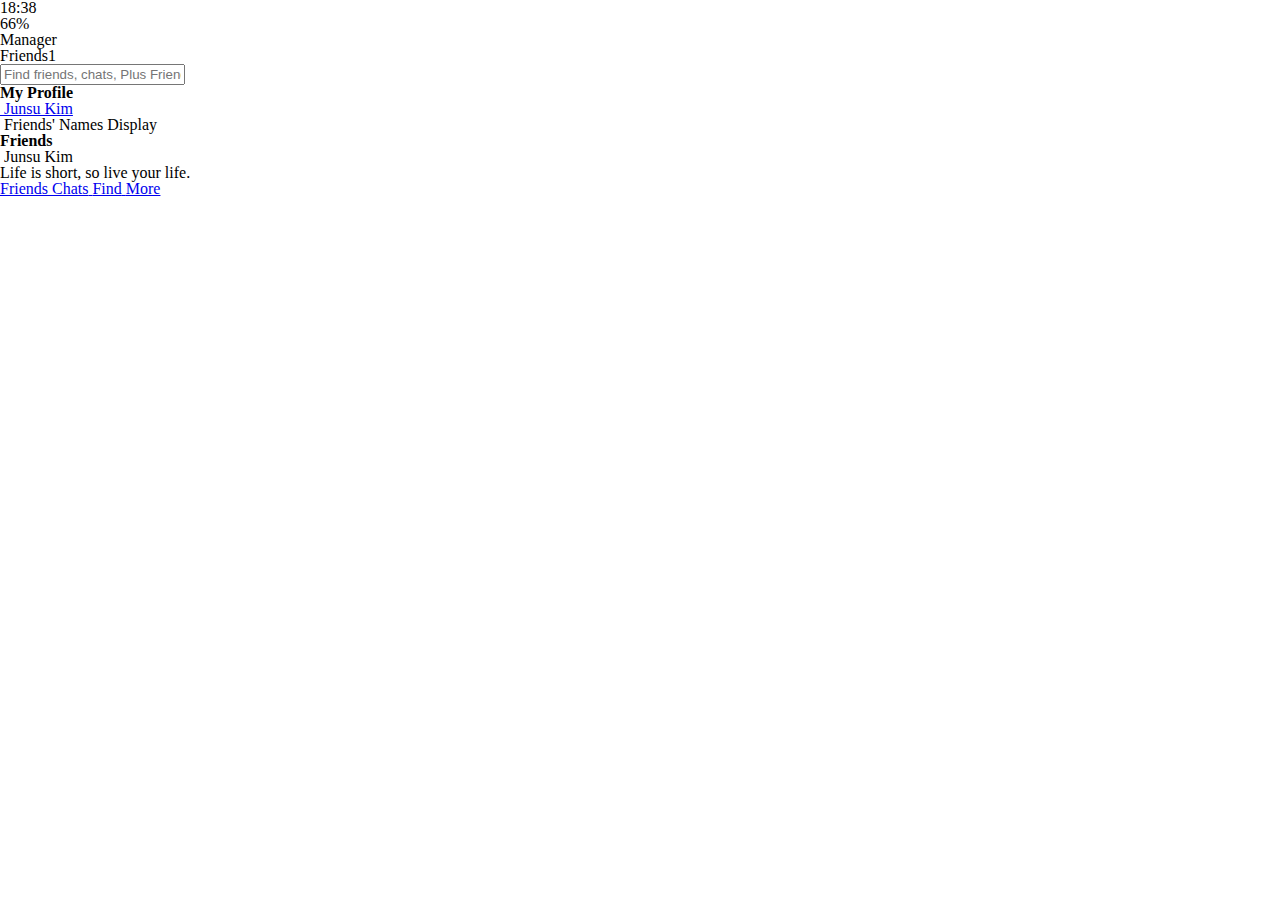
==== index.html @ dedabb29 "Css_start" ====
<!DOCTYPE html>
  <html lang="en" dir="ltr">
    <head>
      <meta charset="utf-8">
      <meta name="viewport" content="width=device-width, user-scalable=no">
      <meta http-equiv="X-UA-Compatible" content="ie=edge">
      <!-- Fontawesome Icons css -->
      <link rel="stylesheet" href="https://use.fontawesome.com/releases/v5.2.0/css/all.css" integrity="sha384-hWVjflwFxL6sNzntih27bfxkr27PmbbK/iSvJ+a4+0owXq79v+lsFkW54bOGbiDQ" crossorigin="anonymous">
      <title>Index</title>
      <link rel="stylesheet" href="css/style.css">
    </head>
    <body>
      <header class="top-header">
        <div class="header__top">
          <div class="header__column">
            <i class="fas fa-plane-departure"></i>
            <i class="fas fa-wifi"></i>
          </div>
          <div class="header__column">
            <span class="header__time">18:38</span>
          </div>
          <div class="header__column">
            <i class='fas fa-moon'></i>
            <i class="fab fa-bluetooth-b"></i>
            <span class="header__battery">66%<i class="fas fa-battery-quarter"></i></span>
          </div>
        </div>
        <div class="header__bottom">
          <div class="header__column">
            <span class="header__text">Manager</span>
          </div>
          <div class="header__column">
            <span class="header__text">Friends<span class="header__number">1</span></span>
          </div>
          <div class="header__column">
            <i class='fa fa-cog fa-lg'></i>
          </div>
        </div>
      </header>

      <main class="friends">
        <div class="search-bar">
          <i class="fas fa-search"></i>
          <input type="text" placeholder="Find friends, chats, Plus Friends">
        </div>
        <section class=friends__section>
          <h6 class="friends__section--title">My Profile</h6>
          <div class="friends__section--rows">
            <div class="friends__section--row">
              <a href="profile.html">
                <img src="" alt="">
                <span class="friends__section--name">Junsu Kim</span>
              </a>
            </div>
            <div class="friends__section--row">
              <img src="" alt="">
              <span class="friends__section--name">Friends' Names Display</span>
            </div>
          </div>
        </section>
        <section class="friends__section">
          <h6 class="friends__section--title">Friends</h6>
          <div class="friends__section--rows">
            <div class="friends__section--row">
              <div class="friends__section--column">
                <img src="" alt="">
                <span class="friends__section--name">Junsu Kim</span>
              </div>
              <span class="friends__section--tagline">
                Life is short, so live your life.
              </span>

              </div>
            </div>
          </div>
        </section>



      </main>

      <nav class="top__bar">
        <a href="index.html" class="top__bar__tab top__bar__tab--selected">
          <i class="fas fa-user"></i>
          <span class="top__bar__title">Friends</span>
        </a>
        <a href="chats.html" class="top__bar__tab">
          <i class="fas fa-comment"></i>
          <span class="top__bar__title">Chats</span>
        </a>
        <a href="find.html" class="top__bar__tab">
          <i class="fas fa-search"></i>
          <span class="top__bar__title">Find</span>
        </a>
        <a href="more.html" class="top__bar__tab">
          <i class="fas fa-ellipsis-h"></i>
          <span class="top__bar__title">More</span>
        </a>
      </nav>
    </body>
    </html>
---- css/style.css ----
@import 'reset.css';
@import 'header.css';
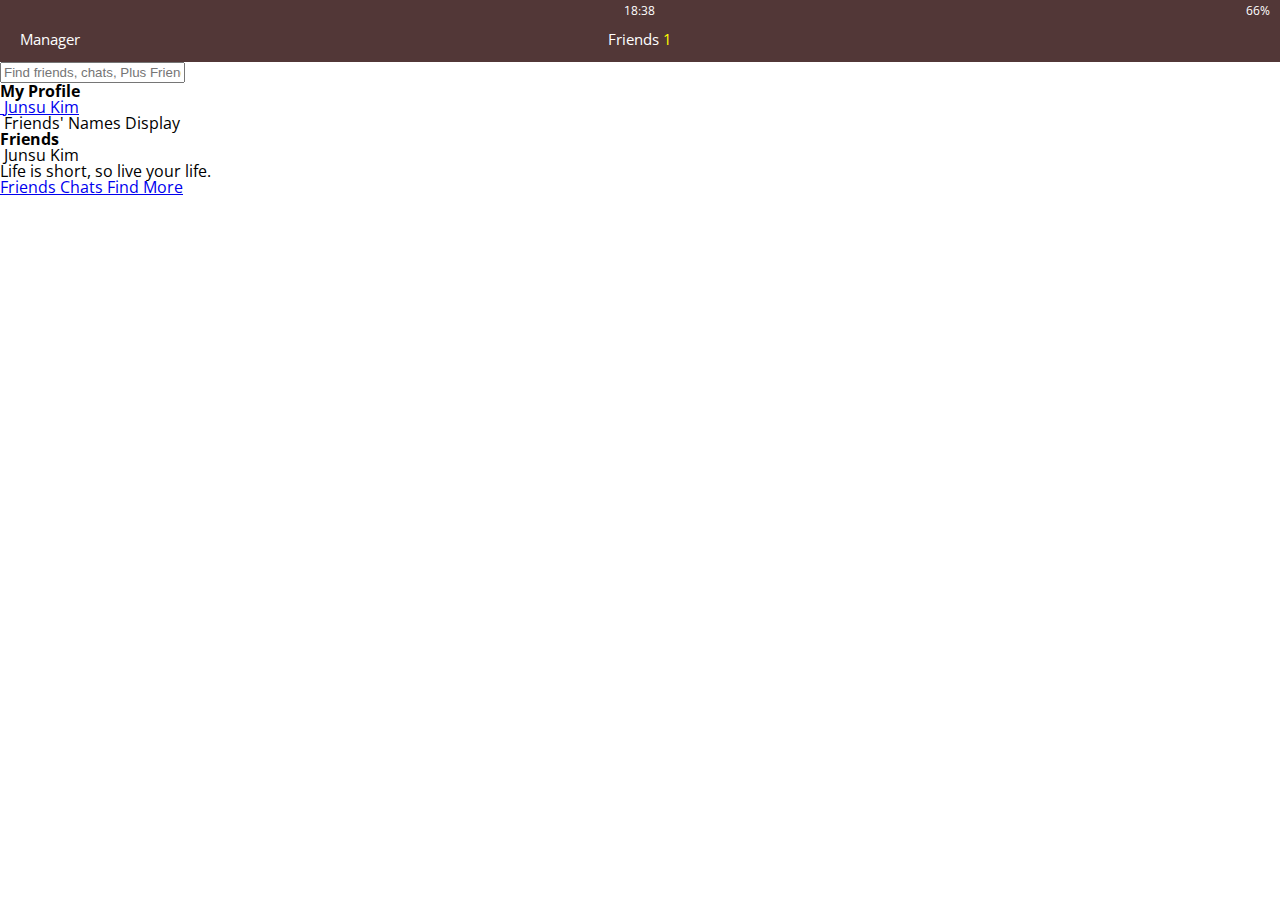
==== commit 603da117: "Finish_header & import font" ====
--- a/index.html
+++ b/index.html
@@ -13,16 +13,16 @@
       <header class="top-header">
         <div class="header__top">
           <div class="header__column">
-            <i class="fas fa-plane-departure"></i>
-            <i class="fas fa-wifi"></i>
+            <i class="fas fa-plane-departure fa-sm"></i>
+            <i class="fas fa-wifi fa-sm"></i>
           </div>
           <div class="header__column">
             <span class="header__time">18:38</span>
           </div>
           <div class="header__column">
-            <i class='fas fa-moon'></i>
-            <i class="fab fa-bluetooth-b"></i>
-            <span class="header__battery">66%<i class="fas fa-battery-quarter"></i></span>
+            <i class='fas fa-moon fa-sm'></i>
+            <i class="fab fa-bluetooth-b fa-sm"></i>
+            <span class="header__battery"> 66% <i class="fas fa-battery-quarter fa-sm"></i></span>
           </div>
         </div>
         <div class="header__bottom">
@@ -30,7 +30,7 @@
             <span class="header__text">Manager</span>
           </div>
           <div class="header__column">
-            <span class="header__text">Friends<span class="header__number">1</span></span>
+            <span class="header__text">Friends <span class="header__number">1</span></span>
           </div>
           <div class="header__column">
             <i class='fa fa-cog fa-lg'></i>
--- a/css/style.css
+++ b/css/style.css
@@ -1,2 +1,4 @@
 @import 'reset.css';
 @import 'header.css';
+@import url('https://fonts.googleapis.com/css?family=Noto+Sans:400,700|Open+Sans:300,400,700|Roboto:300,400,700');
+@import 'global.css';
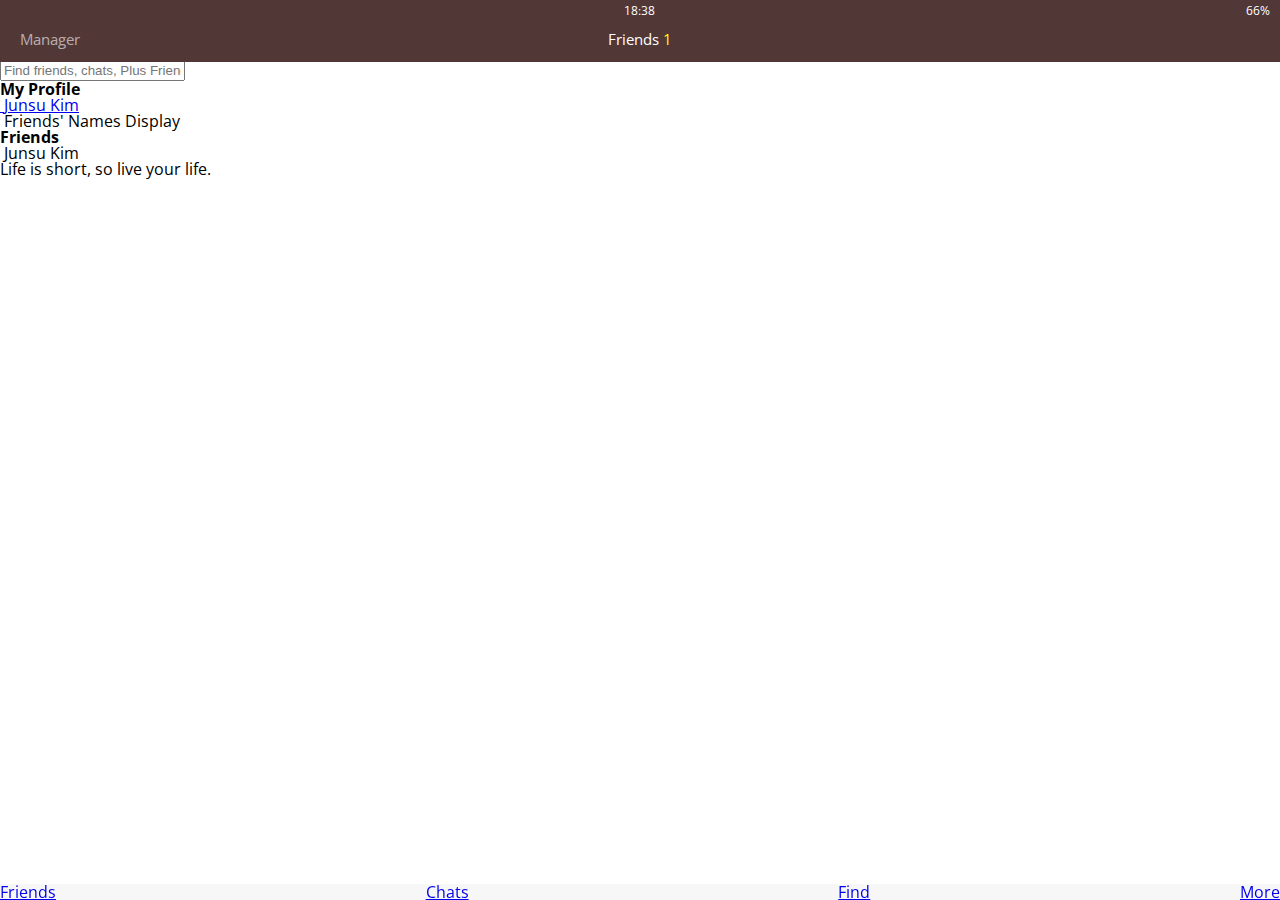
==== commit 080580dc: "Edit_header" ====
--- a/index.html
+++ b/index.html
@@ -22,7 +22,7 @@
           <div class="header__column">
             <i class='fas fa-moon fa-sm'></i>
             <i class="fab fa-bluetooth-b fa-sm"></i>
-            <span class="header__battery"> 66% <i class="fas fa-battery-quarter fa-sm"></i></span>
+            <span class="header__battery">66% <i class="fas fa-battery-quarter fa-sm"></i></span>
           </div>
         </div>
         <div class="header__bottom">
--- a/css/style.css
+++ b/css/style.css
@@ -2,3 +2,4 @@
 @import 'header.css';
 @import url('https://fonts.googleapis.com/css?family=Noto+Sans:400,700|Open+Sans:300,400,700|Roboto:300,400,700');
 @import 'global.css';
+@import 'navigation.css';
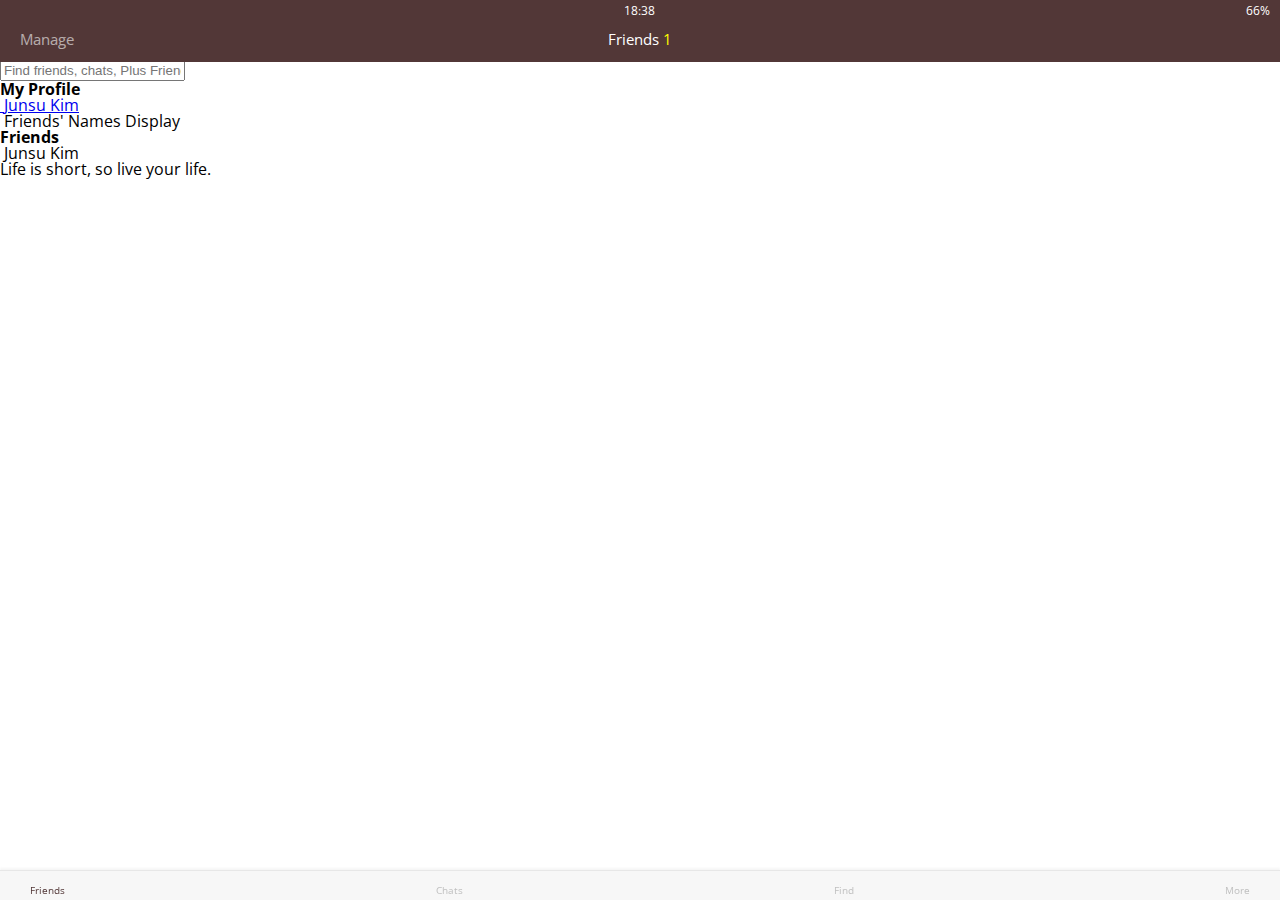
==== commit e5e76457: "Finish_nav" ====
--- a/index.html
+++ b/index.html
@@ -27,7 +27,7 @@
         </div>
         <div class="header__bottom">
           <div class="header__column">
-            <span class="header__text">Manager</span>
+            <span class="header__text">Manage</span>
           </div>
           <div class="header__column">
             <span class="header__text">Friends <span class="header__number">1</span></span>
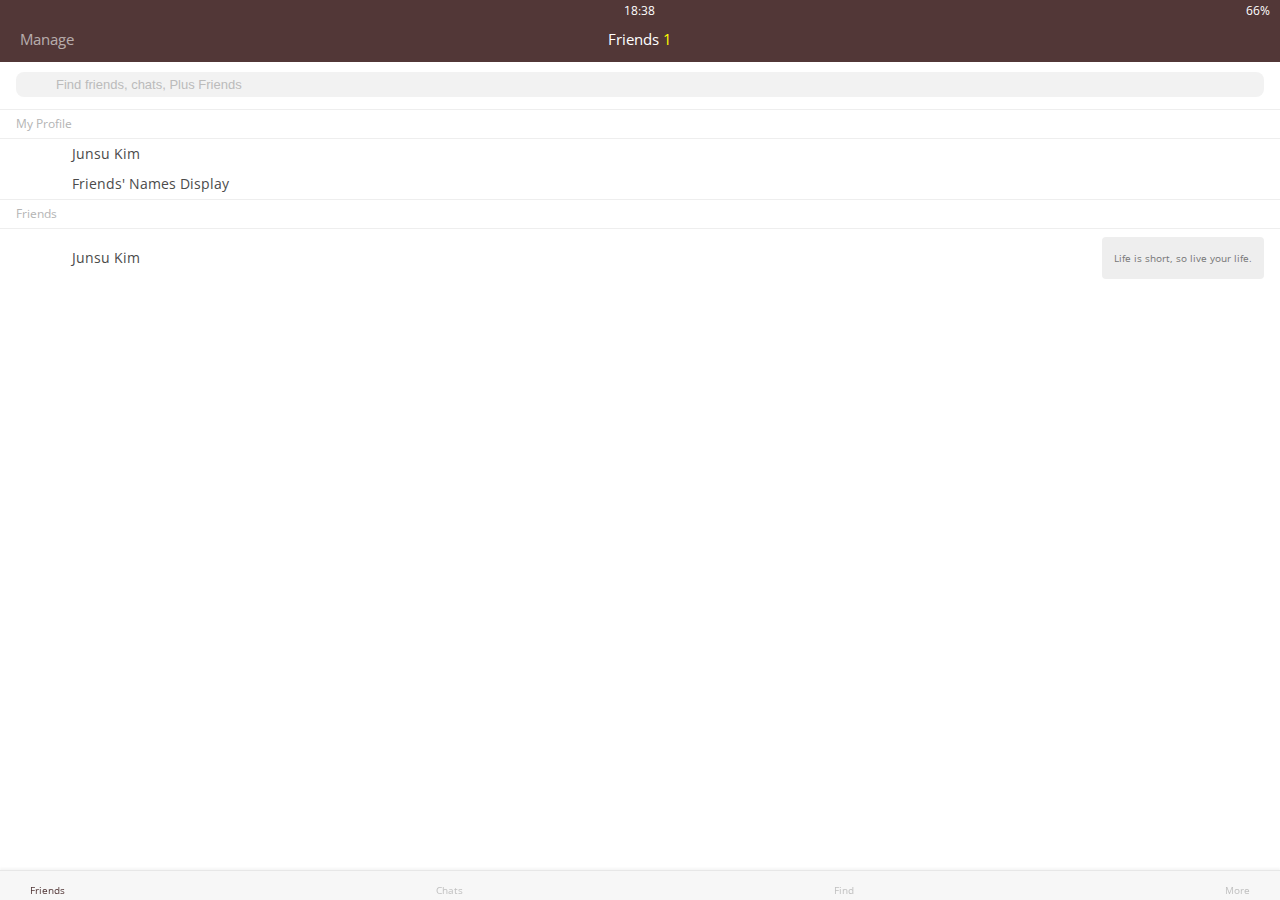
==== commit 5dff3a7c: "css__index_finish" ====
--- a/index.html
+++ b/index.html
@@ -43,34 +43,36 @@
           <i class="fas fa-search"></i>
           <input type="text" placeholder="Find friends, chats, Plus Friends">
         </div>
-        <section class=friends__section>
-          <h6 class="friends__section--title">My Profile</h6>
+        <section class="friends__section">
+          <header class="friends__section--header">
+            <h6 class="friends__section--title">My Profile</h6>
+          </header>
           <div class="friends__section--rows">
             <div class="friends__section--row">
-              <a href="profile.html">
-                <img src="" alt="">
-                <span class="friends__section--name">Junsu Kim</span>
+              <img src="images/avatar.jpg" alt="">
+              <a href="profile.html" class="friends__section--name">
+                Junsu Kim
               </a>
             </div>
             <div class="friends__section--row">
-              <img src="" alt="">
+              <img src="images/avatar.jpg" alt="">
               <span class="friends__section--name">Friends' Names Display</span>
             </div>
           </div>
         </section>
         <section class="friends__section">
-          <h6 class="friends__section--title">Friends</h6>
+          <header class="friends__section--header">
+            <h6 class="friends__section--title">Friends</h6>
+          </header>
           <div class="friends__section--rows">
-            <div class="friends__section--row">
+            <div class="friends__section--row width--tagline">
               <div class="friends__section--column">
-                <img src="" alt="">
+                <img src="images/avatar.jpg" alt="">
                 <span class="friends__section--name">Junsu Kim</span>
               </div>
               <span class="friends__section--tagline">
-                Life is short, so live your life.
+                <p>Life is short, so live your life.</p>
               </span>
-
-              </div>
             </div>
           </div>
         </section>
--- a/css/style.css
+++ b/css/style.css
@@ -1,5 +1,8 @@
+@import url('https://fonts.googleapis.com/css?family=Noto+Sans:400,700|Open+Sans:300,400,700|Roboto:300,400,700');
 @import 'reset.css';
 @import 'header.css';
-@import url('https://fonts.googleapis.com/css?family=Noto+Sans:400,700|Open+Sans:300,400,700|Roboto:300,400,700');
 @import 'global.css';
 @import 'navigation.css';
+@import 'search-bar.css';
+@import 'friends.css';
+@import 'chats.css';
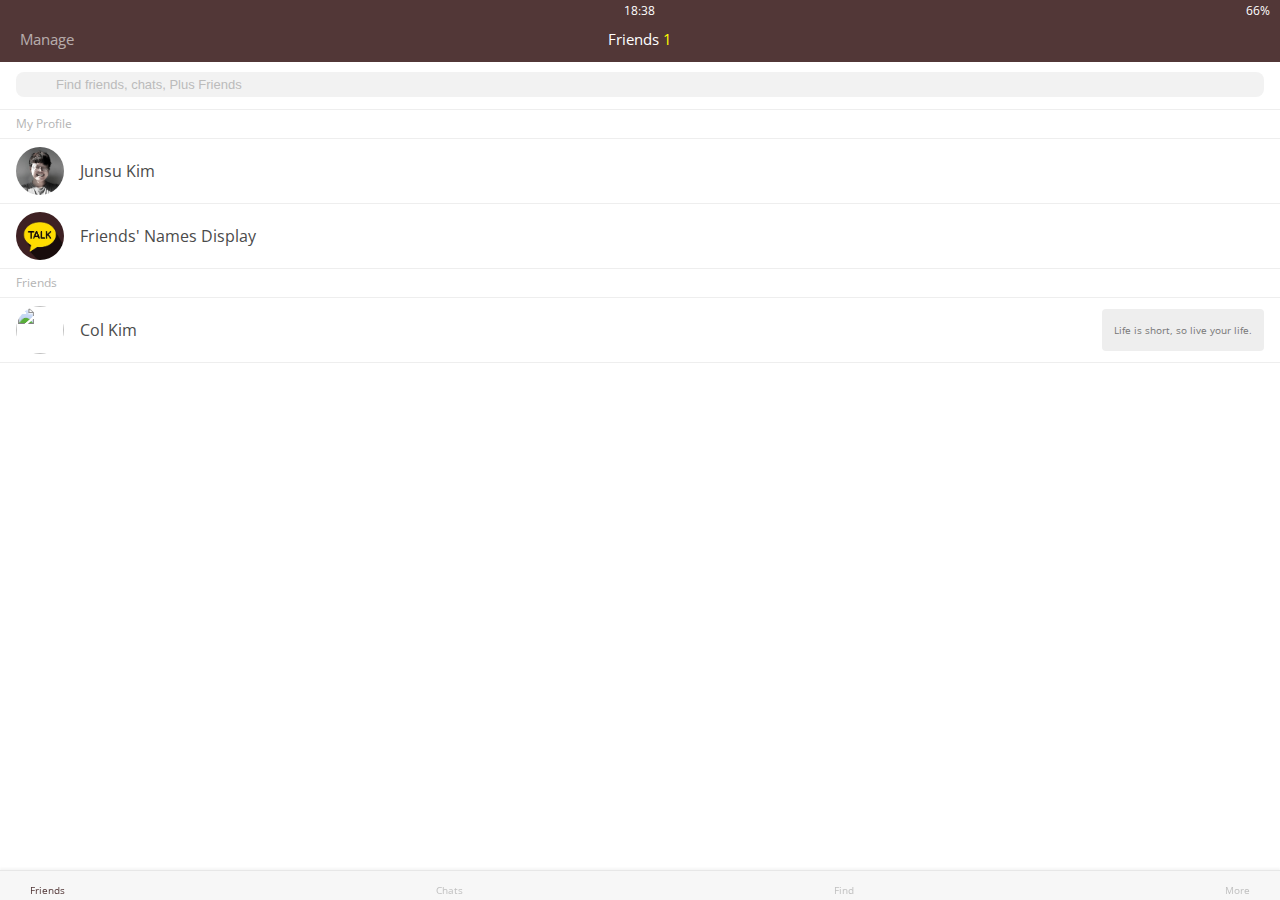
==== commit 739f6ba1: "css__images_change" ====
--- a/index.html
+++ b/index.html
@@ -49,13 +49,13 @@
           </header>
           <div class="friends__section--rows">
             <div class="friends__section--row">
-              <img src="images/avatar.jpg" alt="">
+              <img src="images/col.png" alt="">
               <a href="profile.html" class="friends__section--name">
                 Junsu Kim
               </a>
             </div>
             <div class="friends__section--row">
-              <img src="images/avatar.jpg" alt="">
+              <img src="images/talk.png" alt="">
               <span class="friends__section--name">Friends' Names Display</span>
             </div>
           </div>
@@ -68,7 +68,7 @@
             <div class="friends__section--row width--tagline">
               <div class="friends__section--column">
                 <img src="images/avatar.jpg" alt="">
-                <span class="friends__section--name">Junsu Kim</span>
+                <span class="friends__section--name">Col Kim</span>
               </div>
               <span class="friends__section--tagline">
                 <p>Life is short, so live your life.</p>
--- a/css/style.css
+++ b/css/style.css
@@ -6,3 +6,6 @@
 @import 'search-bar.css';
 @import 'friends.css';
 @import 'chats.css';
+@import 'find.css';
+@import 'more.css';
+@import 'profile.css';
